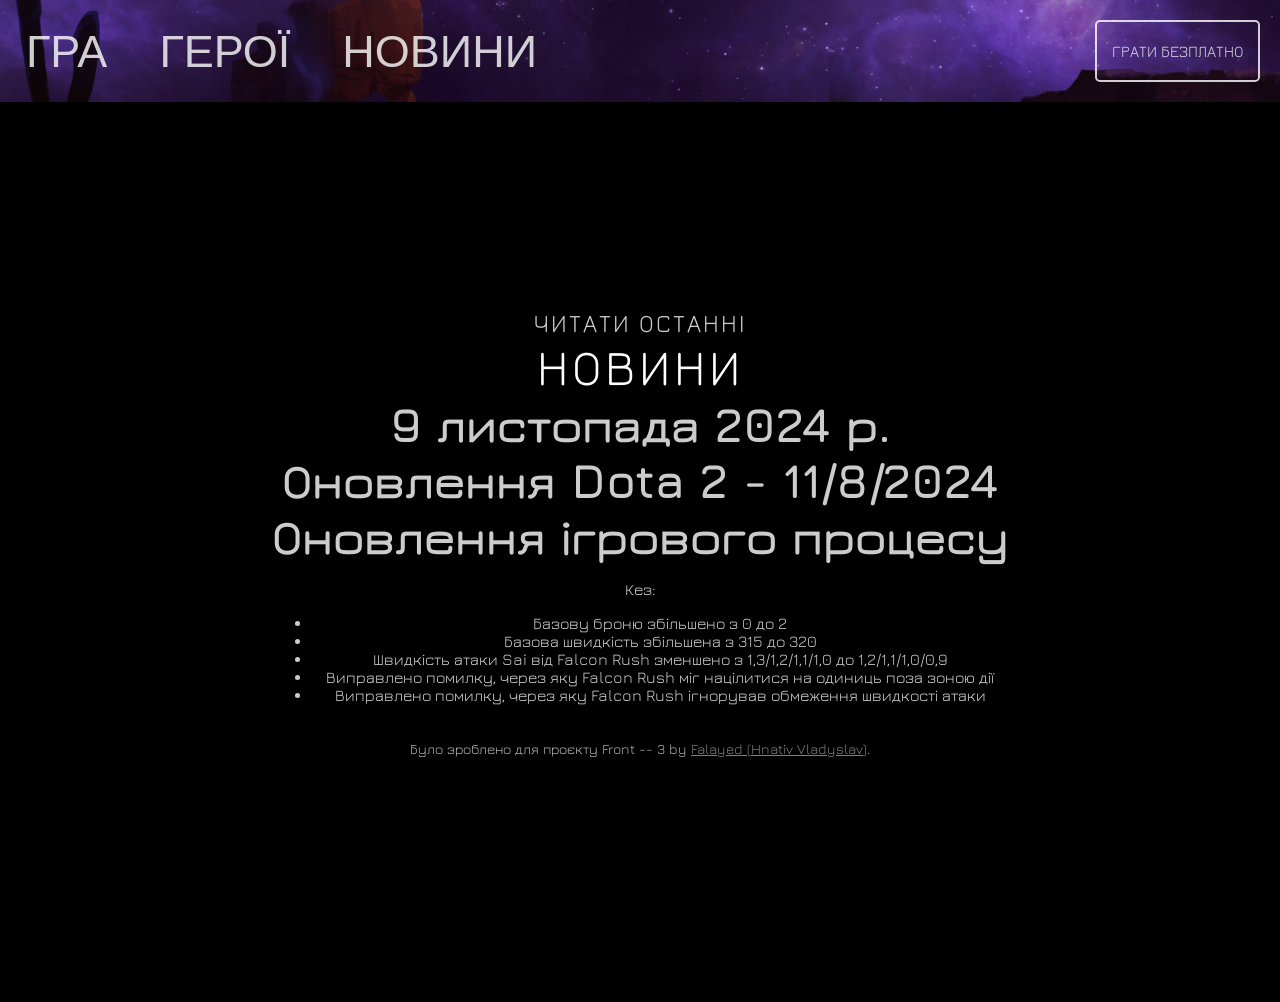
==== 7.37c.html @ 0abca18f "background fix, little changes (4.5)" ====
<!DOCTYPE html>
<html lang="en">
<head>
    <meta charset="UTF-8">
    <meta name="viewport" content="width=device-width, initial-scale=1.0">
    <meta http-equiv="X-UA-Compatible" content="ie=edge">
    <title>Main</title>
    <link rel="stylesheet" href="https://cdn.jsdelivr.net/npm/bootstrap-icons@1.10.0/font/bootstrap-icons.css">
    <link rel="stylesheet" href="main.css">
    <link rel="stylesheet" href="menu.css">
</head>
<body>
    <header>
        <div class="container">
            <nav>
                <ul>
                    <li><button class="button" id="main-btn" onclick="location.href='main.html'">ГРА</button></li>
                    <li><button class="button" id="heroes-btn" onclick="location.href='heroes.html'">ГЕРОЇ</button></li>
                    <li><button class="button" id="news-btn" onclick="location.href='news.html'">НОВИНИ</button></li>
                </ul>
            </nav>
            <div class="menu-play-button"><a href="https://store.steampowered.com/app/570/Dota_2/" target="_blank">ГРАТИ БЕЗПЛАТНО</a></div>
        </div>
    </header>
    <section class="main-content">
        <div class="text-container">
            <div class="text-group">
                <div class="join-text">ЧИТАТИ ОСТАННІ</div>
                <div class="battle-text">НОВИНИ</div>

                <section class="news-item">
                    <h3>9 листопада 2024 р.</h3>
                    <h2>Оновлення Dota 2 - 11/8/2024</h2>
                    <h4>Оновлення ігрового процесу</h4>
                    <p>Кез:</p>
                    <ul>
                        <li>Базову броню збільшено з 0 до 2</li>
                        <li>Базова швидкість збільшена з 315 до 320</li>
                        <li>Швидкість атаки Sai від Falcon Rush зменшено з 1,3/1,2/1,1/1,0 до 1,2/1,1/1,0/0,9</li>
                        <li>Виправлено помилку, через яку Falcon Rush міг націлитися на одиниць поза зоною дії</li>
                        <li>Виправлено помилку, через яку Falcon Rush ігнорував обмеження швидкості атаки</li>
                    </ul>
                </section>
    <footer>
        <div class="contact-info">
            <p>Було зроблено для проєкту Front -- 3 by <a class="link-to-fal" href="https://github.com/Falayed">Falayed (Hnativ Vladyslav)</a>.</p>
        </div>
    </footer>
    <script src="main.js"></script>
</body>
</html>
---- main.css ----
@import url('https://fonts.googleapis.com/css2?family=Jura:wght@400;500;600&display=swap');

body {
    background-repeat: no-repeat;
    background-color: black;
    color: white;
    min-height: 100vh;
    overflow-x: hidden;
    margin: 0;
    font-family: 'Jura', sans-serif;
}


header {
    background-image: url('imgs/Background.webp');
    background-repeat: no-repeat;
    background-size: cover;
    background-position: center;
}

.black-background {
    background-color: black;
    height: 200px;
}

.everyday {
    position: relative;
    text-align: center;
    color: white;
}

.everyday .background-image {
    width: 100%;
    height: auto;
    display: block;
}

.everyday .text-overlay {
    position: absolute;
    top: 50%;
    left: 50%;
    transform: translate(-50%, -50%);
    color: white;
    font-family: 'Jura', sans-serif;
    text-shadow: 2px 2px 8px rgba(0, 0, 0, 0.8); /* Тінь для тексту */
}

.image-text-section h1, h2, h3, h4, h5{
    font-size: 3rem;
    margin: 0;
}

header, main, footer {
    position: relative;
    z-index: 1;
}

.text-container {
    display: flex;
    flex-direction: column;
    align-items: center;
    justify-content: center;
    height: 100vh;
    color: rgba(255, 255, 255, 0.8);
    position: relative;
    z-index: 1;
}

.text-group {
    text-align: center;
    margin-bottom: 20px;
}

.join-text {
    color: rgba(255, 255, 255, 0.8);
    font-size: 25px;
    letter-spacing: 2px;
}

.battle-text {
    font-size: 50px;
    color: white;
    letter-spacing: 4px;
}

.download-section {
    text-align: center;
    margin-top: 20px;
}

.play-button {
    border: 2px solid rgba(255, 255, 255, 0.8);
    border-radius: 5px;
    padding: 10px 15px;
    display: inline-block;
    margin: 5px 0;
    transition: border-color 0.3s ease, transform 0.5s ease;
}

.play-button:hover {
    transform: translateY(-5px);
    border-color: transparent;
}

.play-button a {
    color: rgba(255, 255, 255, 0.8);
    text-decoration: none;
    display: block;
    width: 100%;
    padding: 5px 0;
    margin: 0;
}

footer {
    background-color: rgba(0, 0, 0, 0.8);
    color: white;
    padding: 20px;
    text-align: center;
}

.contact-info p {
    margin: 0;
    font-size: 14px;
    color: rgba(255, 255, 255, 0.7);
}
---- menu.css ----
@import url('https://fonts.googleapis.com/css2?family=Jura:wght@400;500;600&display=swap');


body {
    font-family: 'Jura', sans-serif;
}

nav ul {
    list-style-type: none;
    padding: 0;
    margin: 0;
    display: flex;
    align-items: center;
    justify-content: flex-start;
}

nav ul li {
    font-size: 45px;
    color: rgba(255, 255, 255, 0.8);
    margin-right: 40px;
    cursor: pointer;
    transition: color 0.3s;
}

button {
    font-size: 45px;
    color: rgba(255, 255, 255, 0.8);
    text-decoration: none;
    background: none;
    border: none;
    cursor: pointer;
    transition: color 0.3s ease;
}

button:hover {
    color: white;
}

button.active {
    color: white;
}

button.active::after {
    content: '';
    position: absolute;
    left: 0;
    bottom: -5px;
    height: 3px;
    width: 100%;
    background-color: rgba(255, 165, 0, 1);
}

.container {
    display: flex;
    justify-content: space-between;
    align-items: center;
    padding: 20px;
}

.menu-play-button {
    border: 2px solid rgba(255, 255, 255, 0.8);
    border-radius: 5px;
    padding: 10px 15px;
    transition: border-color 0.3s, transform 0.5s ease
}

.menu-play-button:hover {
    border-color: rgba(255, 165, 0, 1);
    transform: translateY(-5px);
}

.menu-play-button a {
    color: rgba(255, 255, 255, 0.8);
    text-decoration: none;
    display: block;
    width: 100%;
    padding: 10px 0;
}

a.link-to-fal {
    color: gray !important;
    text-decoration: color solid gray;
    padding-bottom: 2px;
    transition: color 0.3s ease, border-color 0.3s ease;
}

a.link-to-fal:hover {
    color: lightgray !important;
}

.button.active {
    position: relative;
}

.button.active::after {
    content: '';
    position: absolute;
    bottom: -5px;
    left: 0;
    width: 100%;
    height: 3px;
    background-color: orange;
}
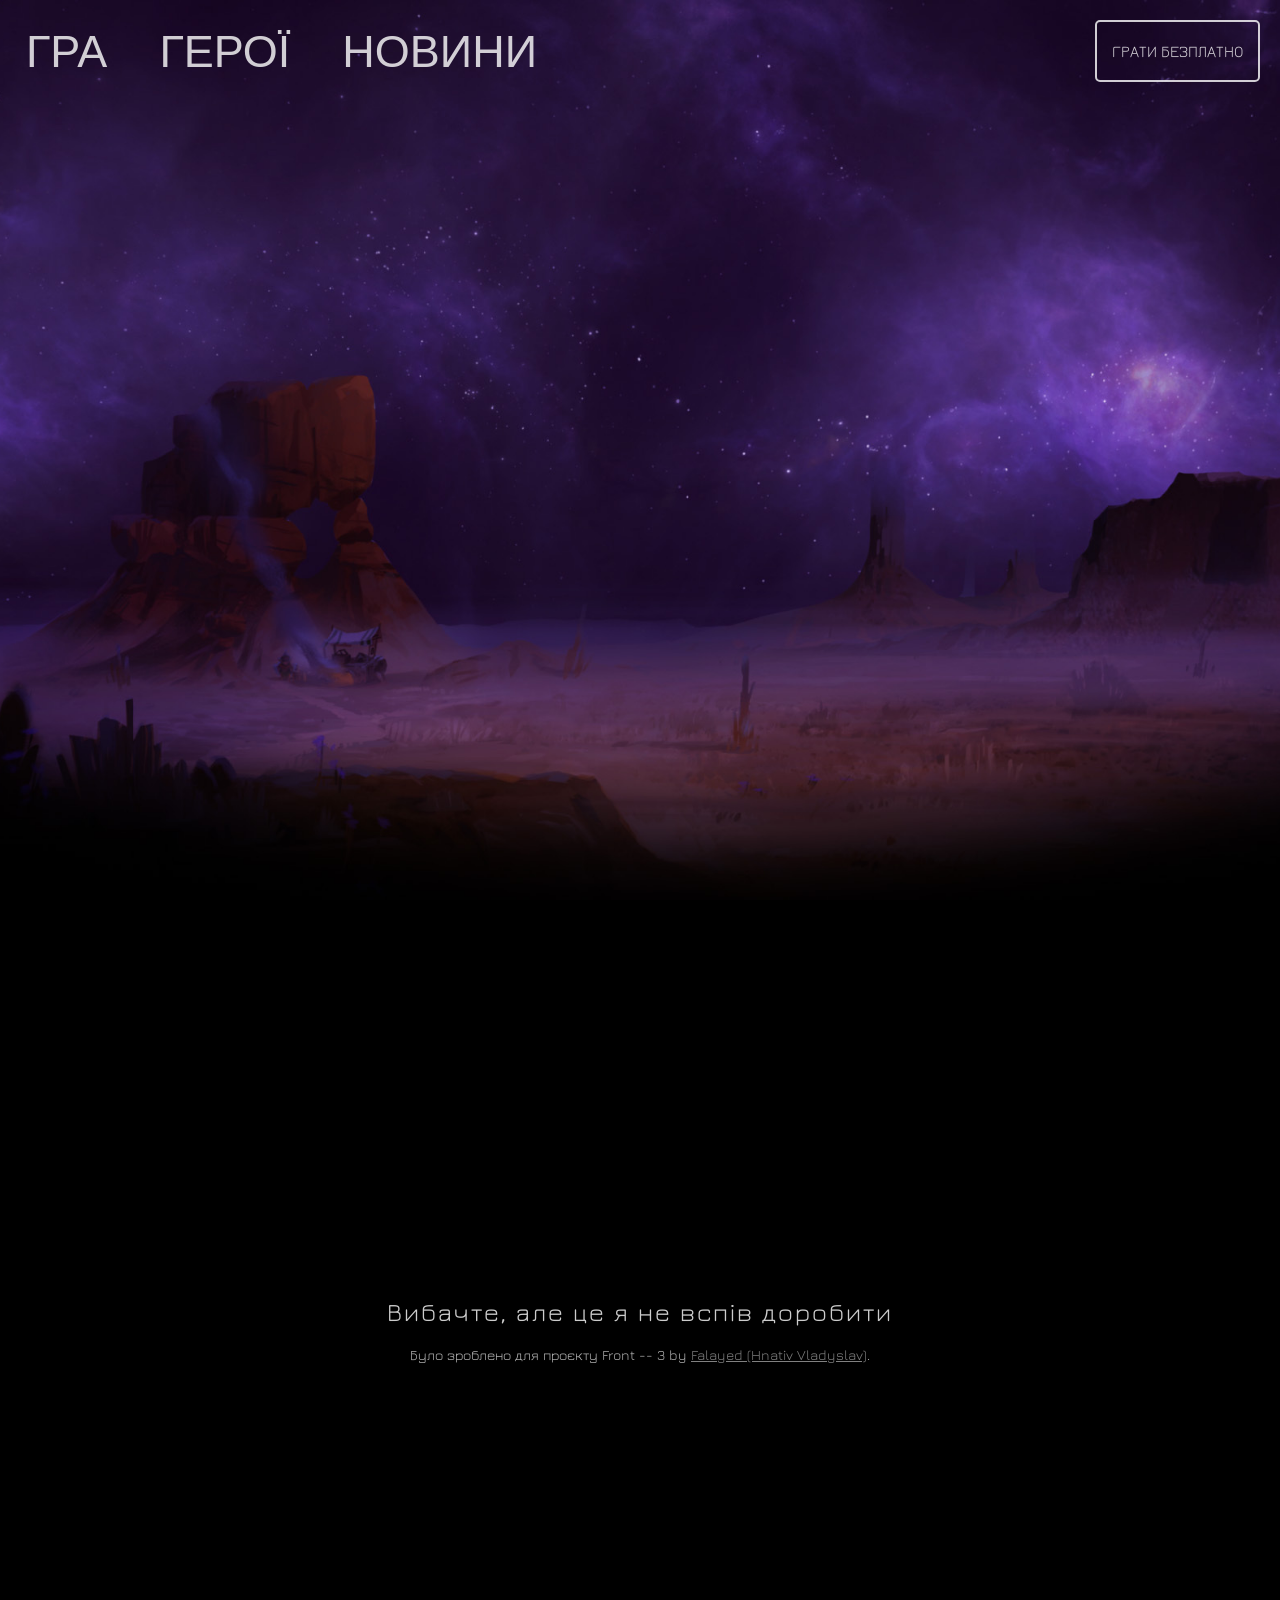
==== commit eb664e0e: "5" ====
--- a/7.37c.html
+++ b/7.37c.html
@@ -8,6 +8,7 @@
     <link rel="stylesheet" href="https://cdn.jsdelivr.net/npm/bootstrap-icons@1.10.0/font/bootstrap-icons.css">
     <link rel="stylesheet" href="main.css">
     <link rel="stylesheet" href="menu.css">
+    <link rel="stylesheet" href="7.37c.css">
 </head>
 <body>
     <header>
@@ -25,22 +26,7 @@
     <section class="main-content">
         <div class="text-container">
             <div class="text-group">
-                <div class="join-text">ЧИТАТИ ОСТАННІ</div>
-                <div class="battle-text">НОВИНИ</div>
-
-                <section class="news-item">
-                    <h3>9 листопада 2024 р.</h3>
-                    <h2>Оновлення Dota 2 - 11/8/2024</h2>
-                    <h4>Оновлення ігрового процесу</h4>
-                    <p>Кез:</p>
-                    <ul>
-                        <li>Базову броню збільшено з 0 до 2</li>
-                        <li>Базова швидкість збільшена з 315 до 320</li>
-                        <li>Швидкість атаки Sai від Falcon Rush зменшено з 1,3/1,2/1,1/1,0 до 1,2/1,1/1,0/0,9</li>
-                        <li>Виправлено помилку, через яку Falcon Rush міг націлитися на одиниць поза зоною дії</li>
-                        <li>Виправлено помилку, через яку Falcon Rush ігнорував обмеження швидкості атаки</li>
-                    </ul>
-                </section>
+                <div class="join-text">Вибачте, але це я не вспів доробити </div>
     <footer>
         <div class="contact-info">
             <p>Було зроблено для проєкту Front -- 3 by <a class="link-to-fal" href="https://github.com/Falayed">Falayed (Hnativ Vladyslav)</a>.</p>
--- a/main.css
+++ b/main.css
@@ -21,28 +21,6 @@
 .black-background {
     background-color: black;
     height: 200px;
-}
-
-.everyday {
-    position: relative;
-    text-align: center;
-    color: white;
-}
-
-.everyday .background-image {
-    width: 100%;
-    height: auto;
-    display: block;
-}
-
-.everyday .text-overlay {
-    position: absolute;
-    top: 50%;
-    left: 50%;
-    transform: translate(-50%, -50%);
-    color: white;
-    font-family: 'Jura', sans-serif;
-    text-shadow: 2px 2px 8px rgba(0, 0, 0, 0.8); /* Тінь для тексту */
 }
 
 .image-text-section h1, h2, h3, h4, h5{
--- a/7.37c.css
+++ b/7.37c.css
@@ -0,0 +1,10 @@
+header {
+    background-image: url("imgs/Background.webp");
+    background-repeat: no-repeat;
+    background-color: black;
+    color: white;
+    min-height: 100vh;
+    overflow-x: hidden;
+    margin: 0;
+    font-family: 'Jura', sans-serif;
+}
